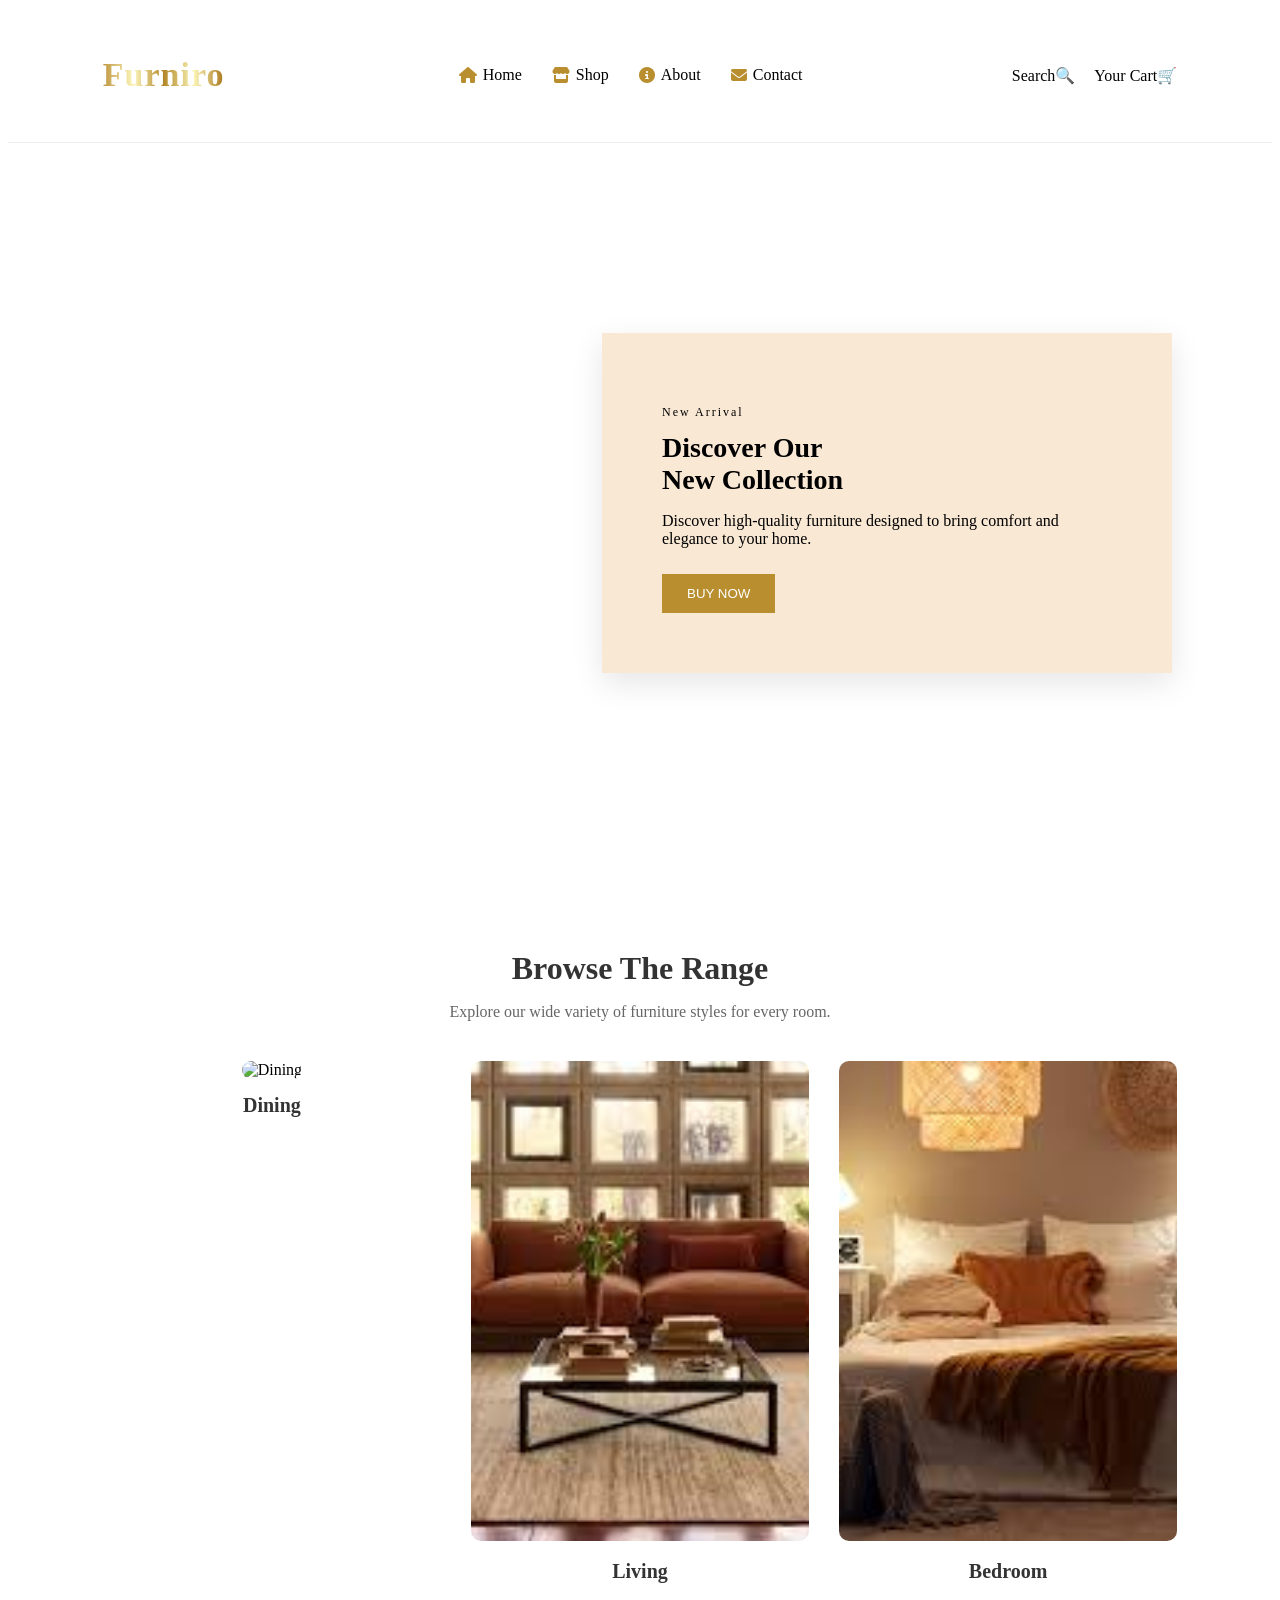
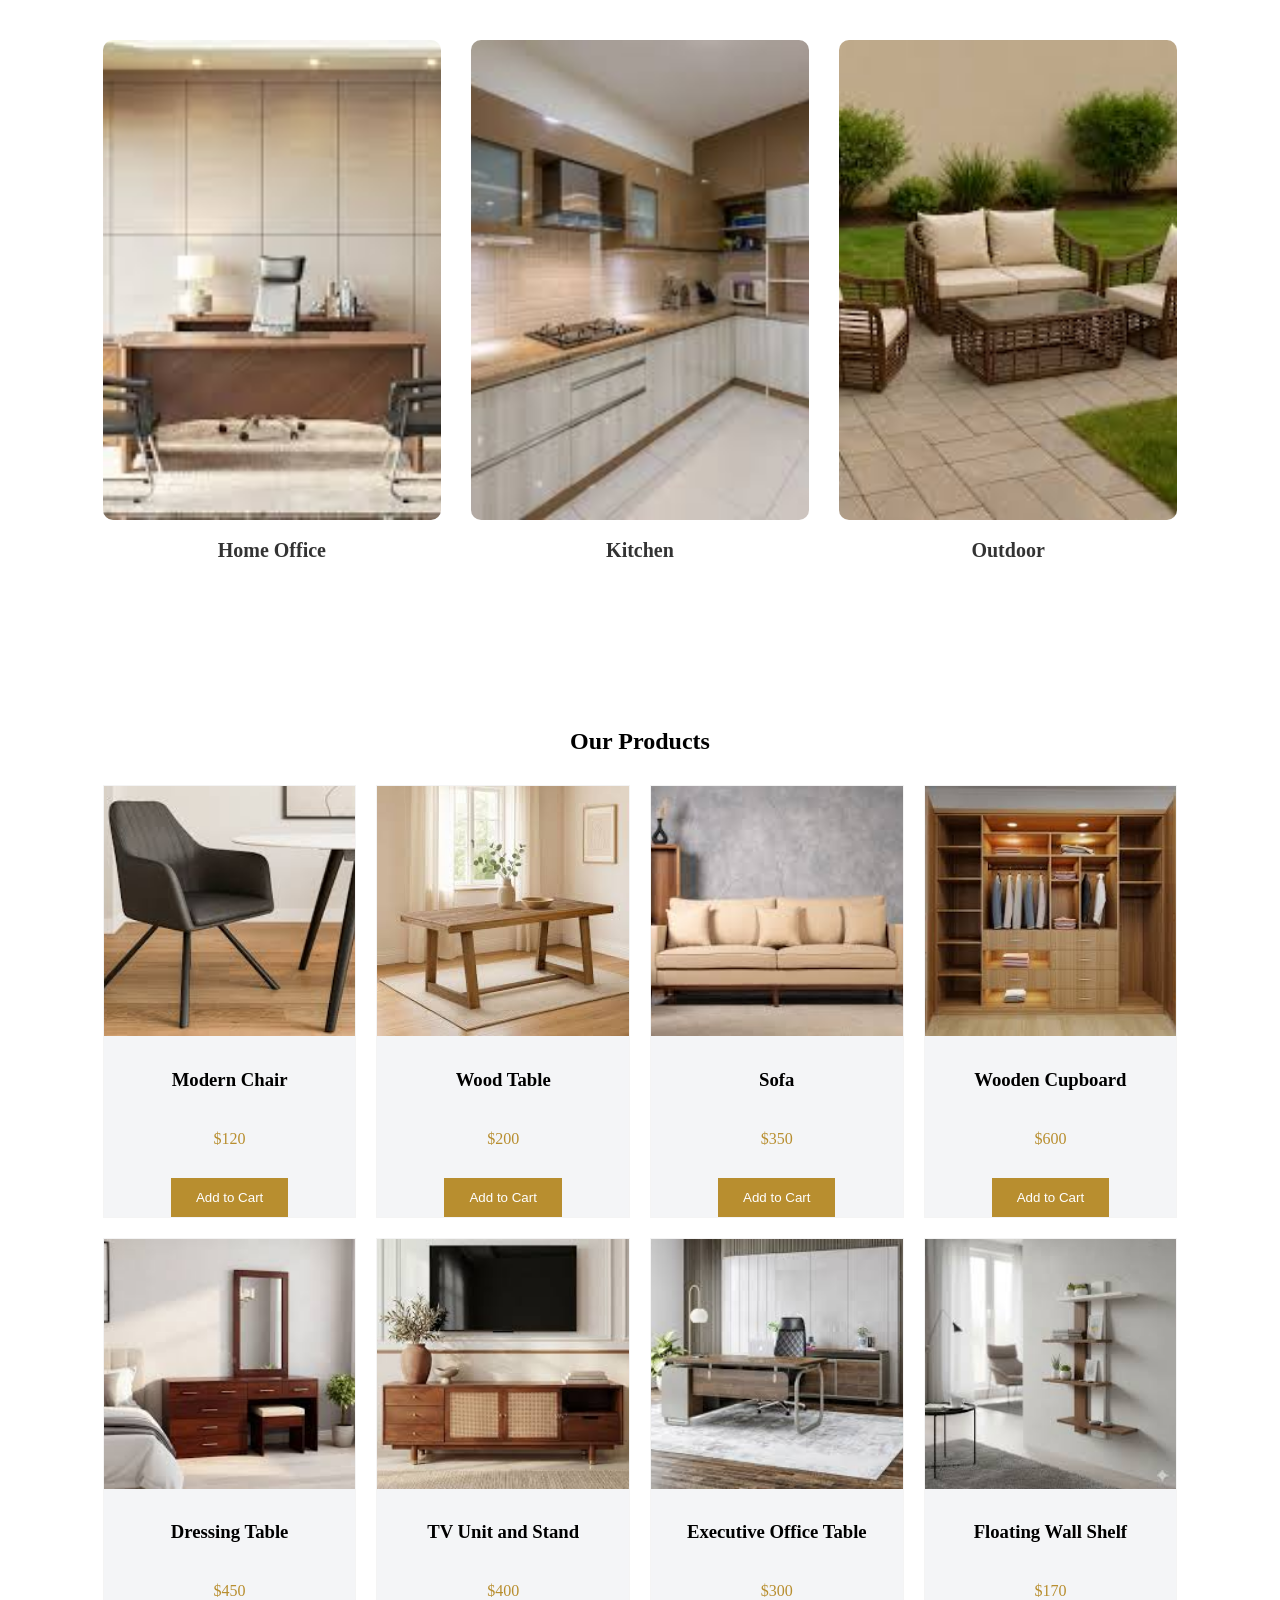
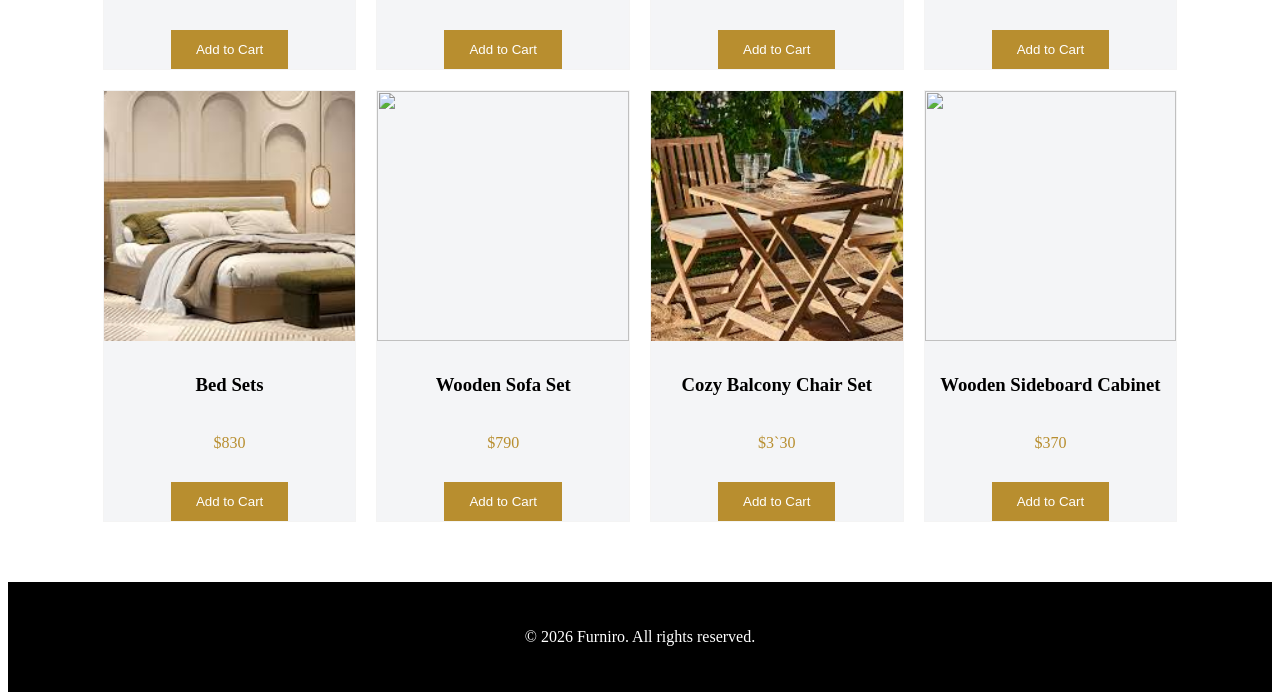
==== index.html @ bdf0d9b2 "Week 1:Header and Footer completed" ====
<!DOCTYPE html>
<html lang="en">
<head>
  <meta charset="UTF-8">
  <title>Furniro</title>
  <link rel="stylesheet" href="css/style.css">
  <link rel="stylesheet" href="https://cdnjs.cloudflare.com/ajax/libs/font-awesome/6.5.0/css/all.min.css">
</head>

<body>

<!-- HEADER -->
<header class="header">
  <div class="container nav">
    <h2 class="logo">Furniro</h2>

   <ul class="menu">
  <li><i class="fa fa-home"></i> Home</li>
  <li><i class="fa fa-store"></i> Shop</li>
  <li><i class="fa fa-info-circle"></i> About</li>
  <li><i class="fa fa-envelope"></i> Contact</li>
</ul>
    <div class="icons">
      <span>Search🔍</span>
      <span>Your Cart🛒</span>
    </div>
  </div>
</header>

<!-- HERO -->
<section class="hero">
  <div class="hero-box">
    <p class="tag">New Arrival</p>
    <h1>Discover Our <br> New Collection</h1>
    <p>Discover high-quality furniture designed to bring comfort and elegance to your home.</p>
    <button class="btn">BUY NOW</button>
  </div>
</section>

<section class="categories container">
  <h2>Browse The Range</h2>
  <p>Explore our wide variety of furniture styles for every room.</p>

  <div class="cat-grid">
    <div class="cat-card">
      <img src="https://habitt.com/cdn/shop/files/11_1e8d94db-c72f-4876-a48c-4ecb19261dfe_1.jpg?v=1753439200" alt="Dining">
      <h4>Dining</h4>
    </div>

    <div class="cat-card">
      <img src="[data-uri]" alt="Living">
      <h4>Living</h4>
    </div>

    <div class="cat-card">
      <img src="[data-uri]" alt="Bedroom">
      <h4>Bedroom</h4>
    </div>

    <div class="cat-card">
      <img src="[data-uri]" alt="Home Office">
      <h4>Home Office</h4>
    </div>

    <div class="cat-card">
      <img src="[data-uri]" alt="Kitchen">
      <h4>Kitchen</h4>
    </div>

    <div class="cat-card">
      <img src="[data-uri]" alt="Outdoor">
      <h4>Outdoor</h4>
    </div>
  </div>
</section>

<!-- PRODUCTS -->
<section class="products container">
  <h2>Our Products</h2>

  <div class="product-grid">
    <div class="product-card">
      <img src="[data-uri]">
      <h3>Modern Chair</h3>
      <p class="price">$120</p>
      <button class="btn">Add to Cart</button>
    </div>

    <div class="product-card">
      <img src="[data-uri]">
      <h3>Wood Table</h3>
      <p class="price">$200</p>
      <button class="btn">Add to Cart</button>
    </div>

 <div class="product-card">
      <img src="[data-uri]">
      <h3>Sofa</h3>
      <p class="price">$350</p>
      <button class="btn">Add to Cart</button>
    </div>

 <div class="product-card">
      <img src="[data-uri]">
      <h3>Wooden Cupboard</h3>
      <p class="price">$600</p>
      <button class="btn">Add to Cart</button>
    </div>

 <div class="product-card">
      <img src="[data-uri]">
      <h3>Dressing Table</h3>
      <p class="price">$450</p>
      <button class="btn">Add to Cart</button>
    </div>

 <div class="product-card">
      <img src="[data-uri]">
      <h3>TV Unit and Stand</h3>
      <p class="price">$400</p>
      <button class="btn">Add to Cart</button>
    </div>

 <div class="product-card">
      <img src="[data-uri]">
      <h3>Executive Office Table </h3>
      <p class="price">$300</p>
      <button class="btn">Add to Cart</button>
    </div>

 <div class="product-card">
      <img src="[data-uri]">
      <h3>Floating Wall Shelf</h3>
      <p class="price">$170</p>
      <button class="btn">Add to Cart</button>
    </div>

 <div class="product-card">
      <img src="[data-uri]">
      <h3>Bed Sets</h3>
      <p class="price">$830</p>
      <button class="btn">Add to Cart</button>
    </div>


 <div class="product-card">
      <img src="https://encrypted-tbn0.gstatic.com/images?q=tbn:ANd9GcTaBXnKIbixq_sRtQWopBGEYWpho5sSlFCAuA&s">
      <h3>Wooden Sofa Set</h3>
      <p class="price">$790</p>
      <button class="btn">Add to Cart</button>
    </div>

 <div class="product-card">
      <img src="[data-uri]">
      <h3>Cozy Balcony Chair Set</h3>
      <p class="price">$3`30</p>
      <button class="btn">Add to Cart</button>
    </div>

 <div class="product-card">
      <img src="https://thetimberguy.com/cdn/shop/files/Designer-Solid-Sheesham-wood-sideboard-cabinet-with-metal-frame-legs_1200x.jpg?v=1687284580">
      <h3>Wooden Sideboard Cabinet</h3>
      <p class="price">$370</p>
      <button class="btn">Add to Cart</button>
    </div>

  </div>
</section>

<!-- FOOTER -->
<footer class="footer">
  <p>© 2026 Furniro. All rights reserved.</p>
</footer>

</body>
</html>
---- css/style.css ----
body {
  background: lightgray;
}
<style>
  *{
    margin: 0;
    padding: 0;
    box-sizing: border-box;
    font-family: 'Poppins', sans-serif;
  }
  body {
    background: #fff;
  }

  /* LOGO STYLING */
    .logo {
      font-size: 34px;
      font-weight: 700;
      letter-spacing: 1px;
      background: linear-gradient(to right, #bf953f, #fcf6ba, #b38728, #fbf5b7, #aa771c);
      -webkit-background-clip: text;
      -webkit-text-fill-color: transparent;
    }


  /* CONTAINER */
  .container {
   width: 85%;
   margin: auto;
  }

/* HEADER */
.header {
  padding: 20px 0;
  border-bottom: 1px solid #eee;
}

.nav {
  display: flex;
  justify-content: space-between;
  align-items: center;
}

.menu {
  list-style: none;
  display: flex;
  gap: 30px;
}

.menu li {
  display: inline-flex;  
  align-items: center;
  gap: 6px;
  cursor: pointer;
}
.menu li i {
  color: #b88e2f;
}

.icons span {
  margin-left: 15px;
  cursor: pointer;
}

/* HERO */
.hero {
  height: 80vh;
  background: url('https://encrypted-tbn1.gstatic.com/images?q=tbn:ANd9GcRE4SPYbhoFNMhqPZlPVOKo5lG-Z8063fB8h_frfKRdufceLVmG') center/cover no-repeat;
  display: flex;
  align-items: center;
  justify-content: flex-end;
}

.hero-box {
  background: rgba(249, 230, 208, 0.9); 
  padding: 60px; 
  width: 450px;  
  margin-right: 100px;
  box-shadow: 0 10px 30px rgba(0,0,0,0.1);
}

.tag {
  font-size: 12px;
  letter-spacing: 2px;
}

.hero-box h1 {
  margin: 10px 0;
  font-size: 28px;
}

.btn {
  background: #b88e2f;
  color: white;
  border: none;
  padding: 12px 25px;
  cursor: pointer;
  margin-top: 10px;
}

.btn:hover {
  background: #a07a25;
}

/* CATEGORIES SECTION */
.categories {
  padding: 60px 0;
  text-align: center;
}

.categories h2 {
  font-size: 32px;
  margin-bottom: 10px;
  color: #333;
}

.categories p {
  color: #666;
  margin-bottom: 40px;
}

/* GRID FOR 6 CATEGORIES (3 per row) */
.cat-grid {
  display: grid;
  grid-template-columns: repeat(3, 1fr); /* 3 equal columns */
  gap: 30px; /* Space between cards */
}

.cat-card {
  text-align: center;
}

.cat-card img {
  width: 100%;
  height: 480px; /* Forced height for uniformity */
  object-fit: cover; /* Crops image to fill the box perfectly */
  border-radius: 10px;
  transition: transform 0.3s ease;
  cursor: pointer;
}

.cat-card img:hover {
  transform: scale(1.03);
}

.cat-card h4 {
  margin-top: 15px;
  font-size: 20px;
  color: #333;
  font-weight: 600;
}
/* PRODUCTS */
.products {
  padding: 60px 0;
  text-align: center;
}

.product-grid {
  display: grid;
  grid-template-columns: repeat(4, 1fr);
  gap: 20px;
  margin-top: 30px;
}

.product-card {
  border: 1px solid #f4f4f4;
  padding: 0; 
  transition: transform 0.3s ease;
  background: #f4f5f7;
  text-align: center;
}

.product-card:hover {
  transform: translateY(-5px);
  box-shadow: 0 10px 20px rgba(0,0,0,0.05);
}

.product-card img {
  width: 100%;
  height: 250px;
  object-fit: cover;
}

.product-card h3, .product-card .price {
  padding: 10px 15px;
}
.price {
  color: #b88e2f;
  margin: 10px 0;
}

/* FOOTER */
.footer {
  text-align: center;
  padding: 30px;
  background: #000;
  color: #fff;
}

@media (max-width: 768px) {
  .nav {
    flex-direction: column;
    gap: 20px;
  }
  
  .product-grid {
    grid-template-columns: repeat(2, 1fr); /* 2 per row on tablets */
  }

  .hero {
    justify-content: center;
  }

  .hero-box {
    margin-right: 0;
    width: 90%;
  }
}

@media (max-width: 480px) {
  .product-grid {
    grid-template-columns: 1fr; /* 1 per row on phones */
  }
}

</style>
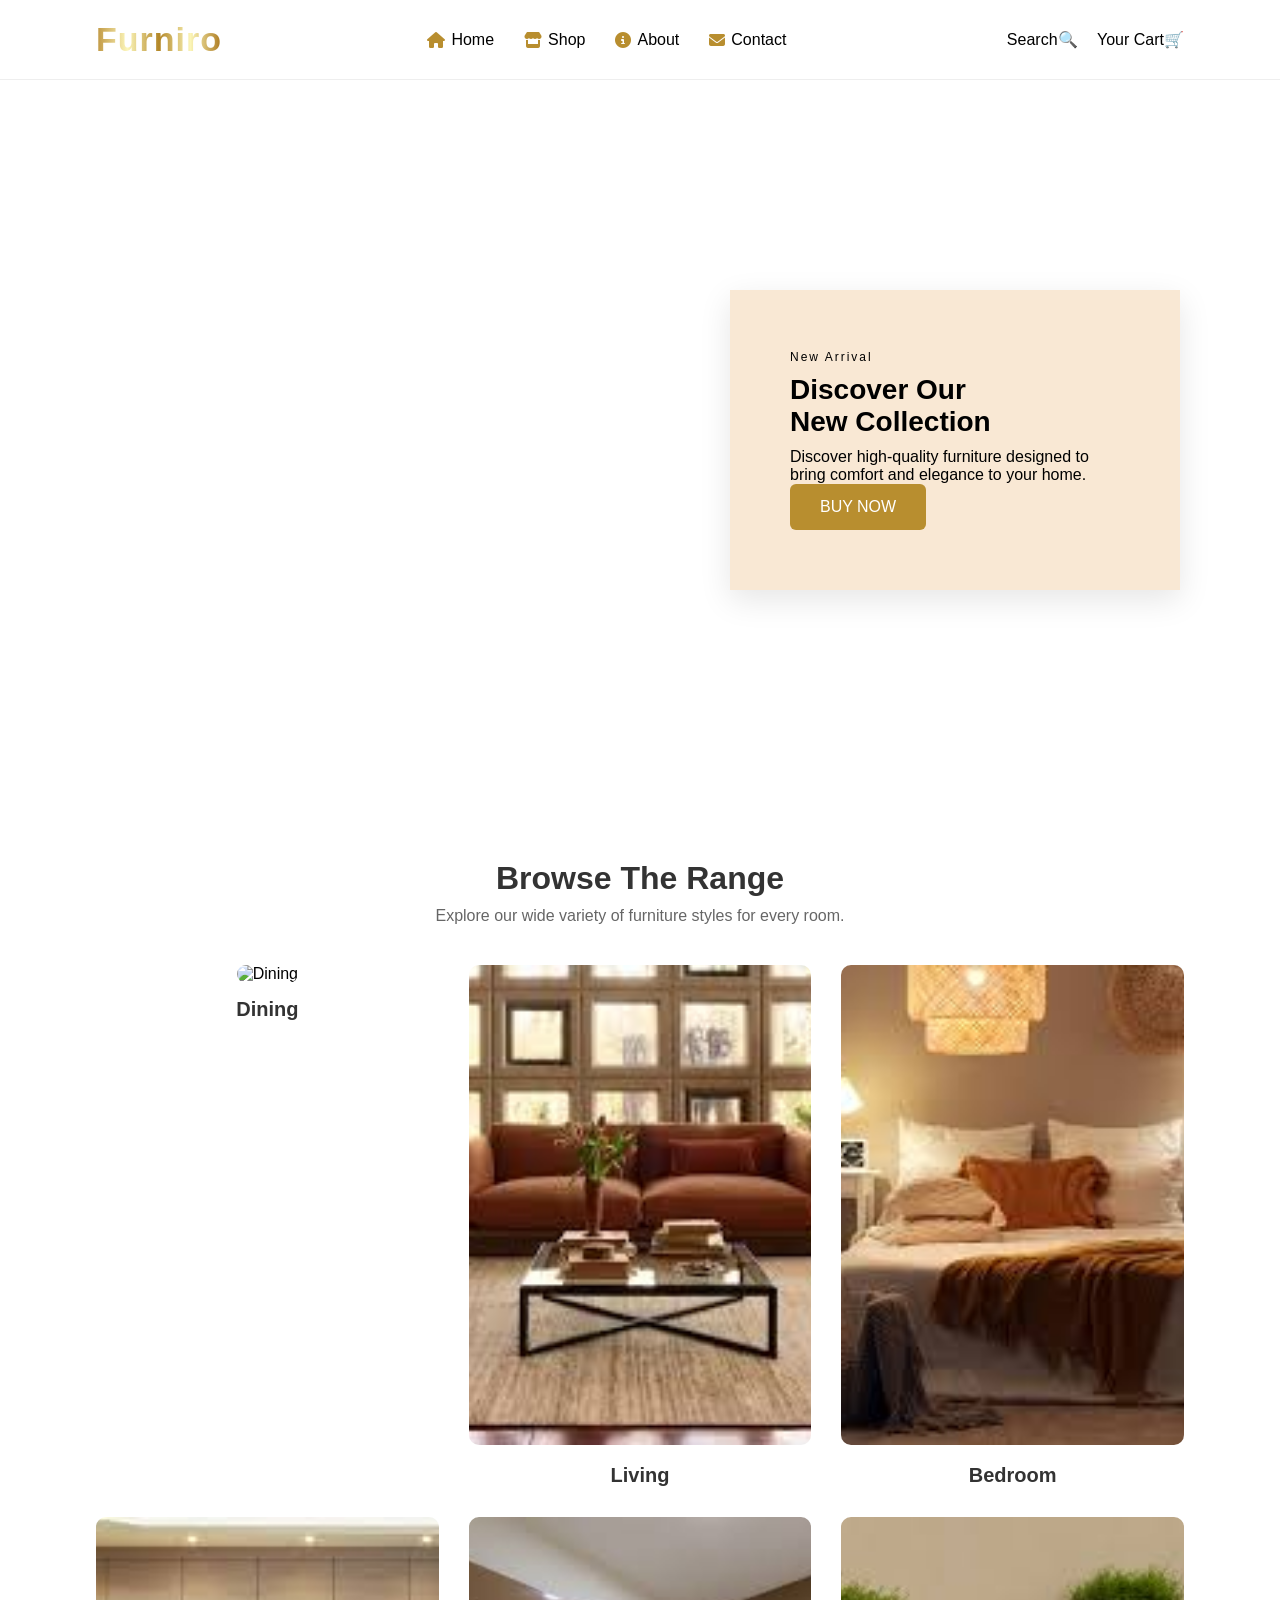
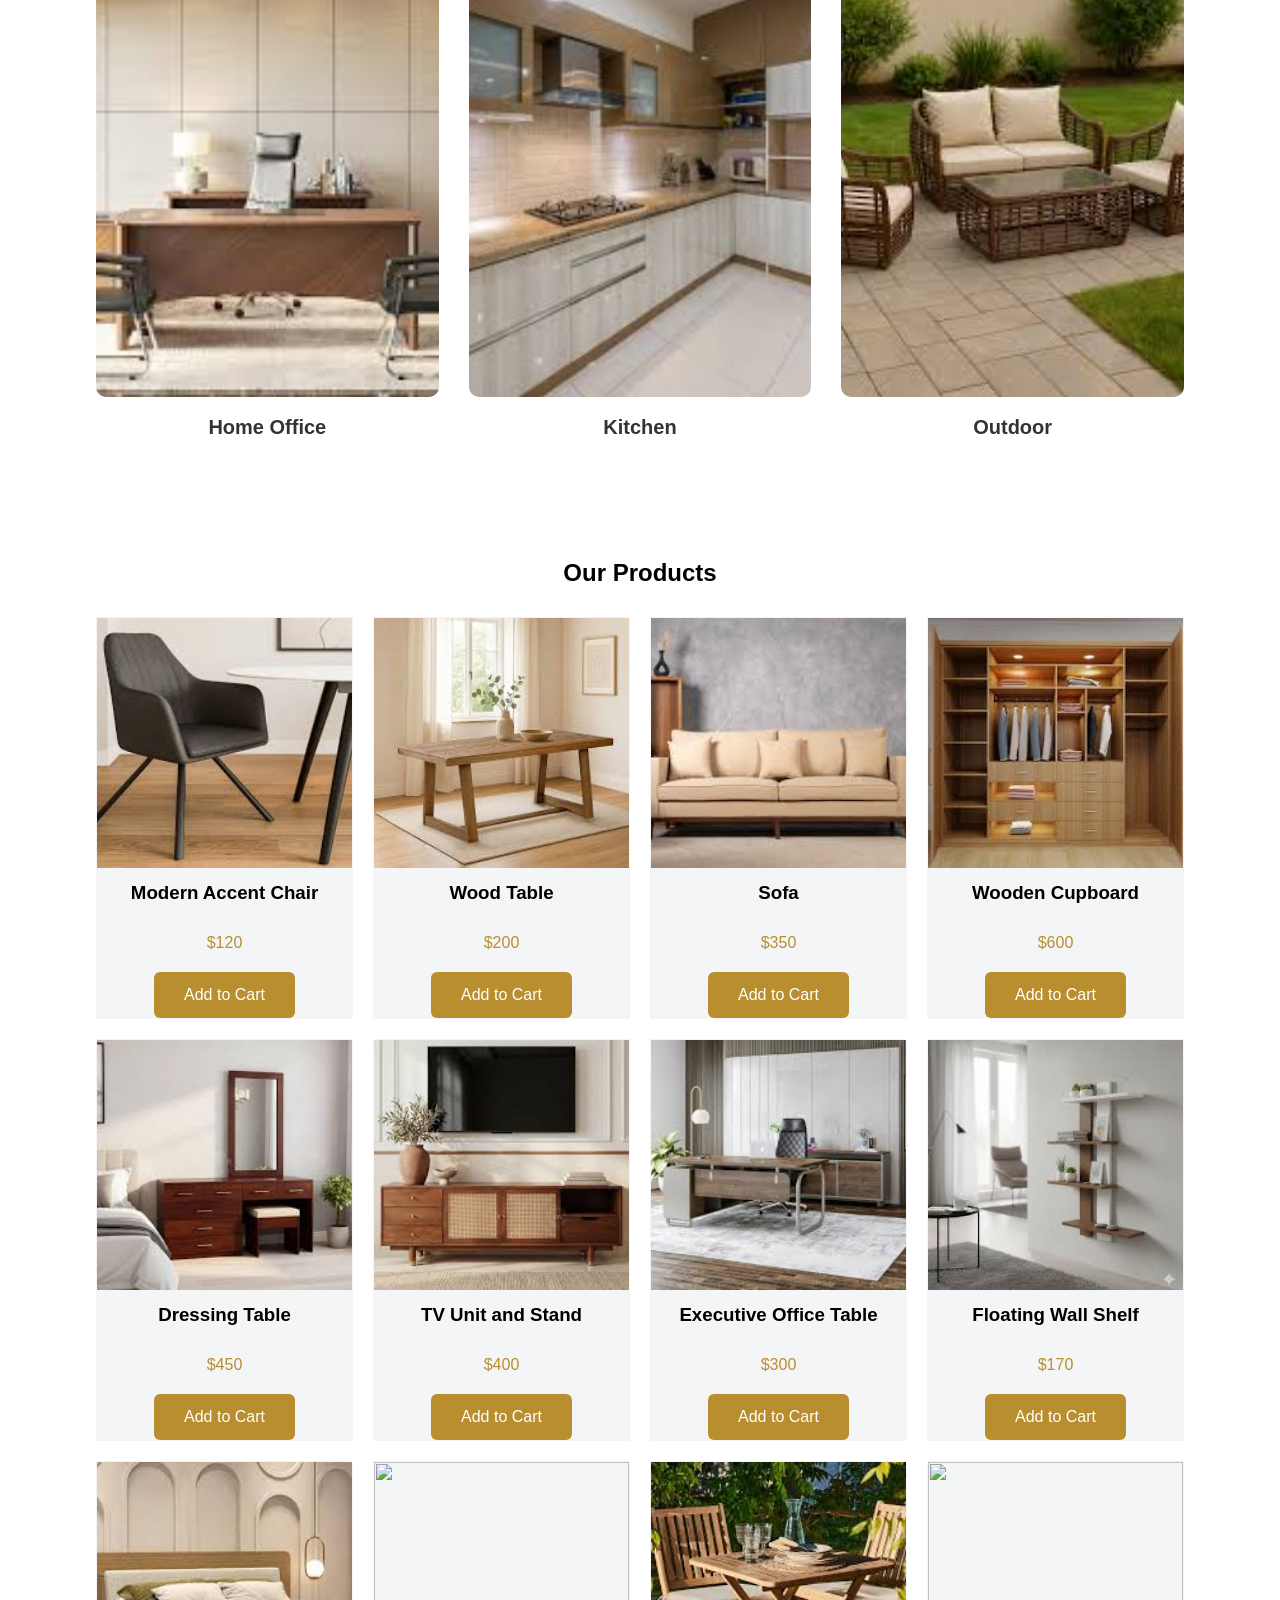
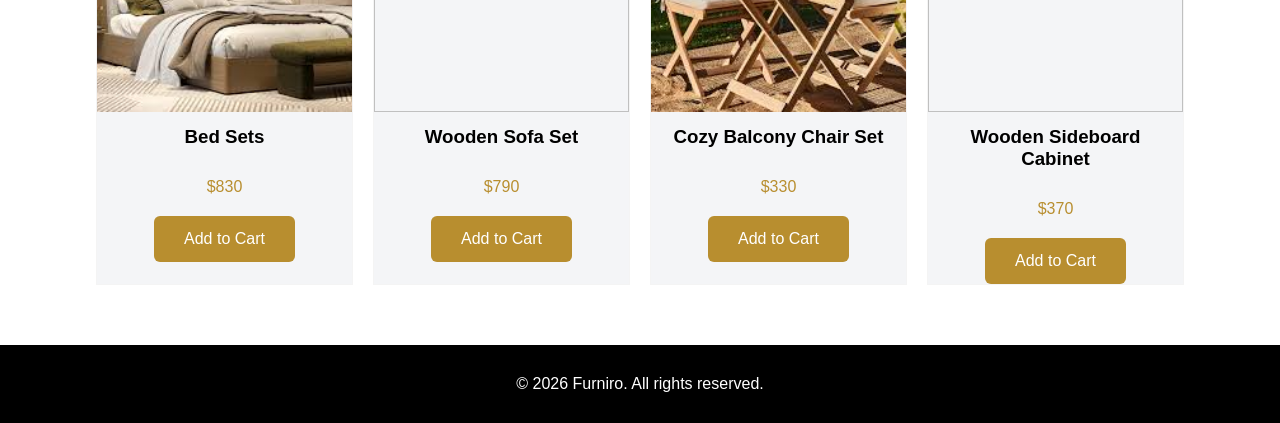
==== commit f1a4e2fd: "fixed cart logic" ====
--- a/index.html
+++ b/index.html
@@ -26,14 +26,13 @@
     </div>
   </div>
 </header>
-
 <!-- HERO -->
 <section class="hero">
   <div class="hero-box">
     <p class="tag">New Arrival</p>
     <h1>Discover Our <br> New Collection</h1>
     <p>Discover high-quality furniture designed to bring comfort and elegance to your home.</p>
-    <button class="btn">BUY NOW</button>
+    <button class="add-to-cart">BUY NOW</button>
   </div>
 </section>
 
@@ -80,66 +79,68 @@
 
   <div class="product-grid">
     <div class="product-card">
+      <a href="detail.html">
       <img src="[data-uri]">
-      <h3>Modern Chair</h3>
+      </a>
+      <h3>Modern Accent Chair</h3>
       <p class="price">$120</p>
-      <button class="btn">Add to Cart</button>
+      <button class="add-to-cart">Add to Cart</button>
     </div>
 
     <div class="product-card">
       <img src="[data-uri]">
       <h3>Wood Table</h3>
       <p class="price">$200</p>
-      <button class="btn">Add to Cart</button>
+      <button class="add-to-cart">Add to Cart</button>
     </div>
 
  <div class="product-card">
       <img src="[data-uri]">
       <h3>Sofa</h3>
       <p class="price">$350</p>
-      <button class="btn">Add to Cart</button>
+      <button class="add-to-cart">Add to Cart</button>
     </div>
 
  <div class="product-card">
       <img src="[data-uri]">
       <h3>Wooden Cupboard</h3>
       <p class="price">$600</p>
-      <button class="btn">Add to Cart</button>
+      <button class="add-to-cart">Add to Cart</button>
     </div>
 
  <div class="product-card">
       <img src="[data-uri]">
       <h3>Dressing Table</h3>
       <p class="price">$450</p>
-      <button class="btn">Add to Cart</button>
+      <button class="add-to-cart">Add to Cart</button>
     </div>
 
  <div class="product-card">
       <img src="[data-uri]">
       <h3>TV Unit and Stand</h3>
       <p class="price">$400</p>
-      <button class="btn">Add to Cart</button>
+      <button class="add-to-cart">Add to Cart</button>
     </div>
 
  <div class="product-card">
       <img src="[data-uri]">
       <h3>Executive Office Table </h3>
       <p class="price">$300</p>
-      <button class="btn">Add to Cart</button>
+      <button class="add-to-cart">Add to Cart</button>
     </div>
 
  <div class="product-card">
       <img src="[data-uri]">
       <h3>Floating Wall Shelf</h3>
       <p class="price">$170</p>
-      <button class="btn">Add to Cart</button>
+      <button class="add-to-cart">Add to Cart</button>
     </div>
 
  <div class="product-card">
       <img src="[data-uri]">
       <h3>Bed Sets</h3>
       <p class="price">$830</p>
-      <button class="btn">Add to Cart</button>
+      <button class="add-to-cart">Add to Cart</button>
     </div>
 
 
@@ -147,21 +148,21 @@
       <img src="https://encrypted-tbn0.gstatic.com/images?q=tbn:ANd9GcTaBXnKIbixq_sRtQWopBGEYWpho5sSlFCAuA&s">
       <h3>Wooden Sofa Set</h3>
       <p class="price">$790</p>
-      <button class="btn">Add to Cart</button>
+      <button class="add-to-cart">Add to Cart</button>
     </div>
 
  <div class="product-card">
       <img src="[data-uri]">
       <h3>Cozy Balcony Chair Set</h3>
-      <p class="price">$3`30</p>
-      <button class="btn">Add to Cart</button>
+      <p class="price">$330</p>
+      <button class="add-to-cart">Add to Cart</button>
     </div>
 
  <div class="product-card">
       <img src="https://thetimberguy.com/cdn/shop/files/Designer-Solid-Sheesham-wood-sideboard-cabinet-with-metal-frame-legs_1200x.jpg?v=1687284580">
       <h3>Wooden Sideboard Cabinet</h3>
       <p class="price">$370</p>
-      <button class="btn">Add to Cart</button>
+      <button class="add-to-cart">Add to Cart</button>
     </div>
 
   </div>
@@ -172,5 +173,7 @@
   <p>© 2026 Furniro. All rights reserved.</p>
 </footer>
 
+<script src="js/script.js"></script>
+<script src="cart.js"></script>
 </body>
 </html>
--- a/css/style.css
+++ b/css/style.css
@@ -1,7 +1,3 @@
-body {
-  background: lightgray;
-}
-<style>
   *{
     margin: 0;
     padding: 0;
@@ -65,7 +61,7 @@
 /* HERO */
 .hero {
   height: 80vh;
-  background: url('https://encrypted-tbn1.gstatic.com/images?q=tbn:ANd9GcRE4SPYbhoFNMhqPZlPVOKo5lG-Z8063fB8h_frfKRdufceLVmG') center/cover no-repeat;
+  background: url('https://encrypted-tbn1.gstatic.com/images?q=tbn:ANd9GcRE4SPYbhoFNMhqPZlPVOKo5lG-Z8063fB8h_frfKRdufceLVmG') center/cover no-repeat; 
   display: flex;
   align-items: center;
   justify-content: flex-end;
@@ -189,6 +185,18 @@
   margin: 10px 0;
 }
 
+/* Remove default link styling */
+.product-card a {
+    text-decoration: none;
+    color: inherit; /* Keeps the text color you already set */
+}
+
+/* Ensure the button still looks like a button inside the link */
+.btn-link {
+    display: inline-block;
+    width: 100%;
+}
+
 /* FOOTER */
 .footer {
   text-align: center;
@@ -223,4 +231,161 @@
   }
 }
 
-</style>+.product-layout {
+    display: flex; /* Aligns image and info horizontally */
+    gap: 50px;
+    padding: 60px 10%;
+    align-items: flex-start;
+}
+
+.product-image {
+    flex: 1; /* Takes up 50% of the space */
+}
+
+.product-image img {
+    width: 100%;
+    border-radius: 8px;
+}
+
+.product-info {
+    flex: 1; /* Takes up the other 50% */
+}
+
+/* Styling the size dropdown to match Figma */
+select {
+    display: block;
+    width: 200px;
+    padding: 10px;
+    margin: 20px 0;
+    border: 1px solid #ccc;
+}
+
+/* PRODUCT PAGE IMPROVEMENTS */
+.product-container {
+  max-width: 1200px;
+  margin: auto;
+}
+
+.product-info h1 {
+  font-size: 32px;
+  margin-bottom: 10px;
+}
+
+.product-info .price {
+  font-size: 24px;
+  font-weight: bold;
+  color: #b88e2f;
+}
+
+.product-info .description {
+  margin: 15px 0;
+  line-height: 1.6;
+  color: #555;
+}
+
+.features {
+  margin: 20px 0;
+  padding-left: 20px;
+}
+
+.features li {
+  margin-bottom: 8px;
+}
+
+/* ADD TO CART BUTTON */
+.add-to-cart {
+  background: #b88e2f;
+  color: #fff;
+  border: none;
+  padding: 14px 30px;
+  font-size: 16px;
+  cursor: pointer;
+  border-radius: 6px;
+  transition: 0.3s;
+}
+
+.add-to-cart:hover {
+  background: #9a7627;
+}
+
+/* RELATED PRODUCTS FIX */
+.product-grid {
+  margin-top: 30px;
+}
+
+/* Toast Notification */
+.toast-notification {
+  position: fixed;
+  bottom: 20px;
+  right: 20px;
+  background-color: #333;
+  color: #fff;
+  padding: 12px 20px;
+  border-radius: 8px;
+  opacity: 0;
+  transform: translateY(20px);
+  transition: opacity 0.5s, transform 0.5s;
+  z-index: 9999;
+  font-family: sans-serif;
+}
+
+.toast-notification.show {
+  opacity: 1;
+  transform: translateY(0);
+}
+
+.cart-container {
+  display: flex;
+  flex-direction: column;
+  gap: 20px;
+  margin: 20px 0;
+}
+
+.cart-item {
+  display: flex;
+  align-items: center;
+  gap: 20px;
+  border: 1px solid #ddd;
+  padding: 10px;
+  border-radius: 8px;
+}
+
+.cart-item img {
+  width: 100px;
+  height: 100px;
+  object-fit: cover;
+}
+
+.cart-item h3 {
+  flex: 1;
+}
+
+.cart-item input {
+  width: 60px;
+  padding: 5px;
+  text-align: center;
+}
+
+.cart-item button {
+  background-color: #ff4d4d;
+  color: white;
+  border: none;
+  padding: 5px 10px;
+  cursor: pointer;
+  border-radius: 5px;
+}
+
+.cart-summary {
+  text-align: right;
+  margin-top: 20px;
+}
+
+#checkoutBtn {
+  padding: 10px 20px;
+  background-color: #0b79d0;
+  color: white;
+  border: none;
+  border-radius: 5px;
+  cursor: pointer;
+}
+
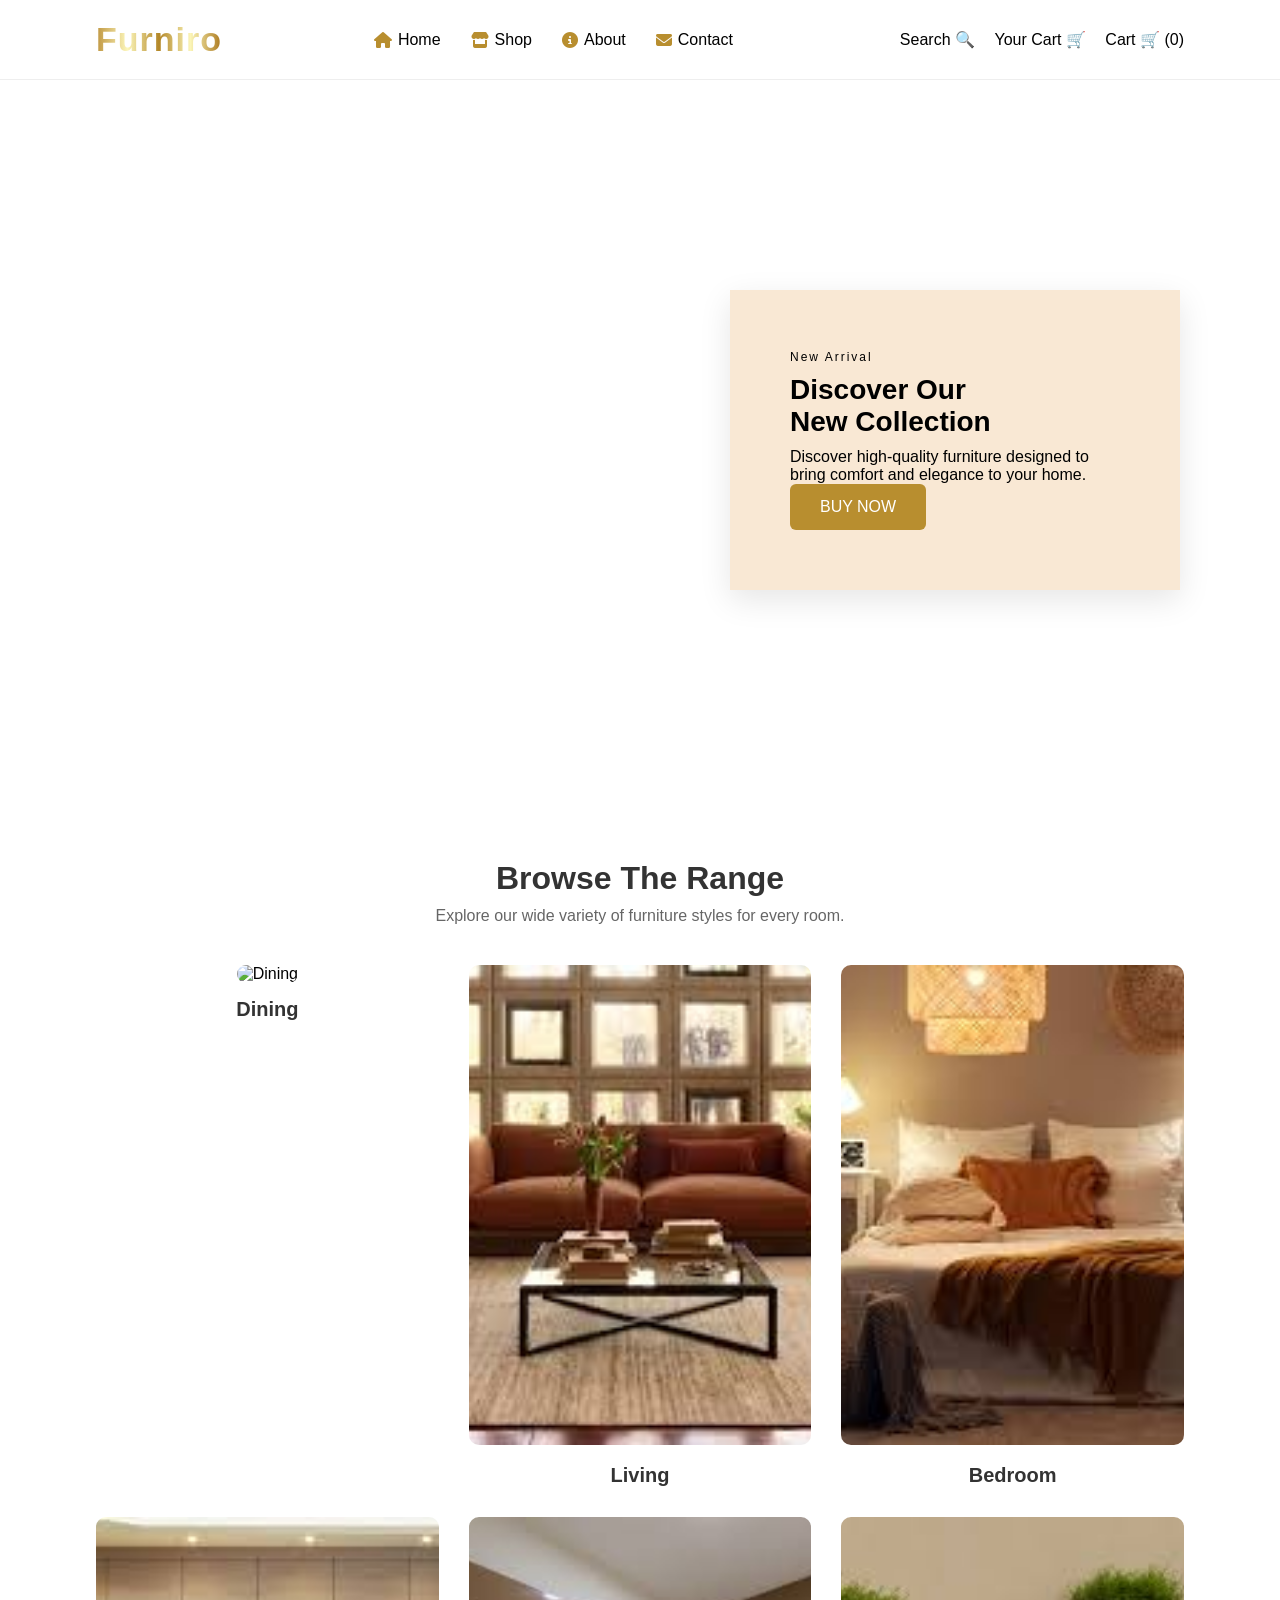
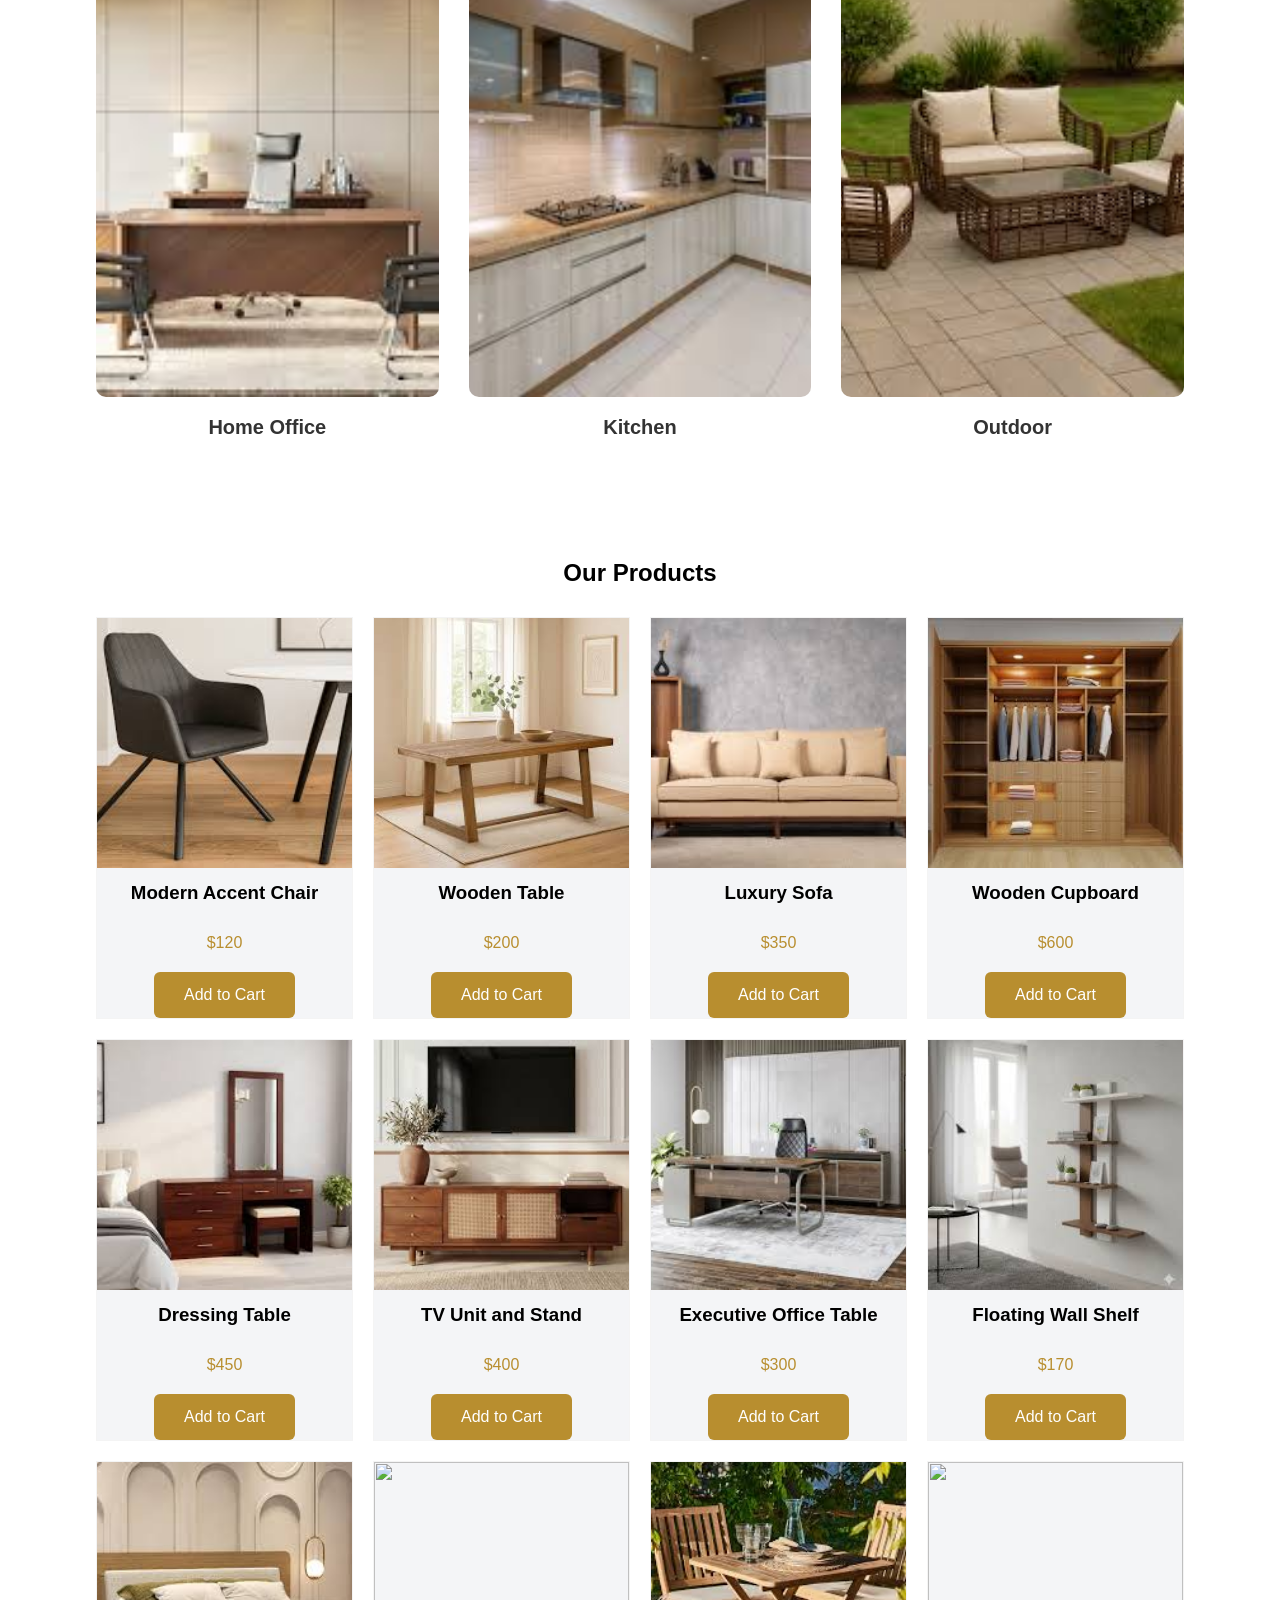
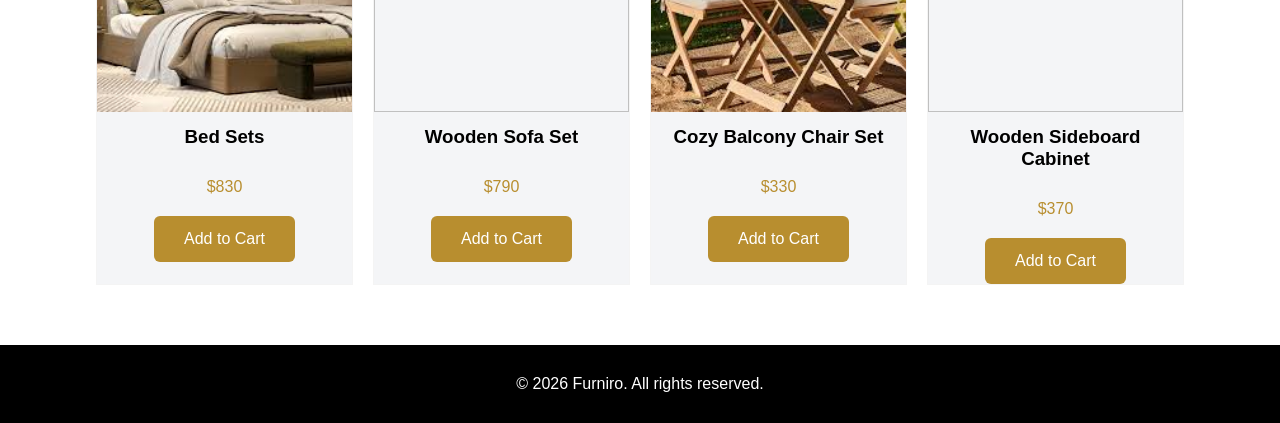
==== commit 5d3ce2d6: "fix: move cart.html to root and update asset paths" ====
--- a/index.html
+++ b/index.html
@@ -20,10 +20,12 @@
   <li><i class="fa fa-info-circle"></i> About</li>
   <li><i class="fa fa-envelope"></i> Contact</li>
 </ul>
-    <div class="icons">
-      <span>Search🔍</span>
-      <span>Your Cart🛒</span>
-    </div>
+<div class="icons">
+  <span>Search 🔍</span>
+  <span onclick="location.href='cart.html'" style="cursor:pointer;">
+  Your Cart 🛒 <span id="cartCount">(0)</span>
+</span>
+</div>
   </div>
 </header>
 <!-- HERO -->
@@ -78,88 +80,110 @@
   <h2>Our Products</h2>
 
   <div class="product-grid">
-    <div class="product-card">
-      <a href="detail.html">
+  <div class="product-card">
+    <a href="detail.html?product=modern-accent-chair">
       <img src="[data-uri]">
-      </a>
+    </a>
       <h3>Modern Accent Chair</h3>
       <p class="price">$120</p>
-      <button class="add-to-cart">Add to Cart</button>
-    </div>
-
-    <div class="product-card">
+    <button class="add-to-cart">Add to Cart</button>
+    </div>
+
+  <div class="product-card">
+    <a href="detail.html?product=wooden-table">
       <img src="[data-uri]">
-      <h3>Wood Table</h3>
+    </a>
+      <h3>Wooden Table</h3>
       <p class="price">$200</p>
       <button class="add-to-cart">Add to Cart</button>
     </div>
 
  <div class="product-card">
+    <a href="detail.html?product=sofa">
       <img src="[data-uri]">
-      <h3>Sofa</h3>
+    </a>
+      <h3>Luxury Sofa</h3>
       <p class="price">$350</p>
       <button class="add-to-cart">Add to Cart</button>
     </div>
 
  <div class="product-card">
+    <a href="detail.html?product=wooden-cupboard">
       <img src="[data-uri]">
+    </a>
       <h3>Wooden Cupboard</h3>
       <p class="price">$600</p>
       <button class="add-to-cart">Add to Cart</button>
     </div>
 
  <div class="product-card">
+    <a href="detail.html?product=dressing-table">
       <img src="[data-uri]">
+    </a>
       <h3>Dressing Table</h3>
       <p class="price">$450</p>
       <button class="add-to-cart">Add to Cart</button>
     </div>
 
  <div class="product-card">
+    <a href="detail.html?product=tv-unit-and-stand">
       <img src="[data-uri]">
+    </a>
       <h3>TV Unit and Stand</h3>
       <p class="price">$400</p>
       <button class="add-to-cart">Add to Cart</button>
     </div>
 
  <div class="product-card">
+    <a href="detail.html?product=executive-office-table">
       <img src="[data-uri]">
+    </a>
       <h3>Executive Office Table </h3>
       <p class="price">$300</p>
       <button class="add-to-cart">Add to Cart</button>
     </div>
 
  <div class="product-card">
+    <a href="detail.html?product=floating-wall-shelf">
       <img src="[data-uri]">
+    </a> 
       <h3>Floating Wall Shelf</h3>
       <p class="price">$170</p>
       <button class="add-to-cart">Add to Cart</button>
     </div>
 
  <div class="product-card">
+    <a href="detail.html?product=bed-sets">
       <img src="[data-uri]">
-      <h3>Bed Sets</h3>
+    </a>
+  <h3>Bed Sets</h3>
       <p class="price">$830</p>
       <button class="add-to-cart">Add to Cart</button>
     </div>
 
 
  <div class="product-card">
+    <a href="detail.html?product=wooden-sofa-set">
       <img src="https://encrypted-tbn0.gstatic.com/images?q=tbn:ANd9GcTaBXnKIbixq_sRtQWopBGEYWpho5sSlFCAuA&s">
+    </a>
       <h3>Wooden Sofa Set</h3>
       <p class="price">$790</p>
       <button class="add-to-cart">Add to Cart</button>
     </div>
 
  <div class="product-card">
+    <a href="detail.html?product=cozy-balcony-chair-set">
       <img src="[data-uri]">
+    </a>
       <h3>Cozy Balcony Chair Set</h3>
       <p class="price">$330</p>
       <button class="add-to-cart">Add to Cart</button>
     </div>
 
  <div class="product-card">
+    <a href="detail.html?product=wooden-sideboard-cabinet">
       <img src="https://thetimberguy.com/cdn/shop/files/Designer-Solid-Sheesham-wood-sideboard-cabinet-with-metal-frame-legs_1200x.jpg?v=1687284580">
+    </a> 
       <h3>Wooden Sideboard Cabinet</h3>
       <p class="price">$370</p>
       <button class="add-to-cart">Add to Cart</button>
@@ -174,6 +198,5 @@
 </footer>
 
 <script src="js/script.js"></script>
-<script src="cart.js"></script>
 </body>
 </html>
--- a/css/style.css
+++ b/css/style.css
@@ -333,59 +333,3 @@
   opacity: 1;
   transform: translateY(0);
 }
-
-.cart-container {
-  display: flex;
-  flex-direction: column;
-  gap: 20px;
-  margin: 20px 0;
-}
-
-.cart-item {
-  display: flex;
-  align-items: center;
-  gap: 20px;
-  border: 1px solid #ddd;
-  padding: 10px;
-  border-radius: 8px;
-}
-
-.cart-item img {
-  width: 100px;
-  height: 100px;
-  object-fit: cover;
-}
-
-.cart-item h3 {
-  flex: 1;
-}
-
-.cart-item input {
-  width: 60px;
-  padding: 5px;
-  text-align: center;
-}
-
-.cart-item button {
-  background-color: #ff4d4d;
-  color: white;
-  border: none;
-  padding: 5px 10px;
-  cursor: pointer;
-  border-radius: 5px;
-}
-
-.cart-summary {
-  text-align: right;
-  margin-top: 20px;
-}
-
-#checkoutBtn {
-  padding: 10px 20px;
-  background-color: #0b79d0;
-  color: white;
-  border: none;
-  border-radius: 5px;
-  cursor: pointer;
-}
-
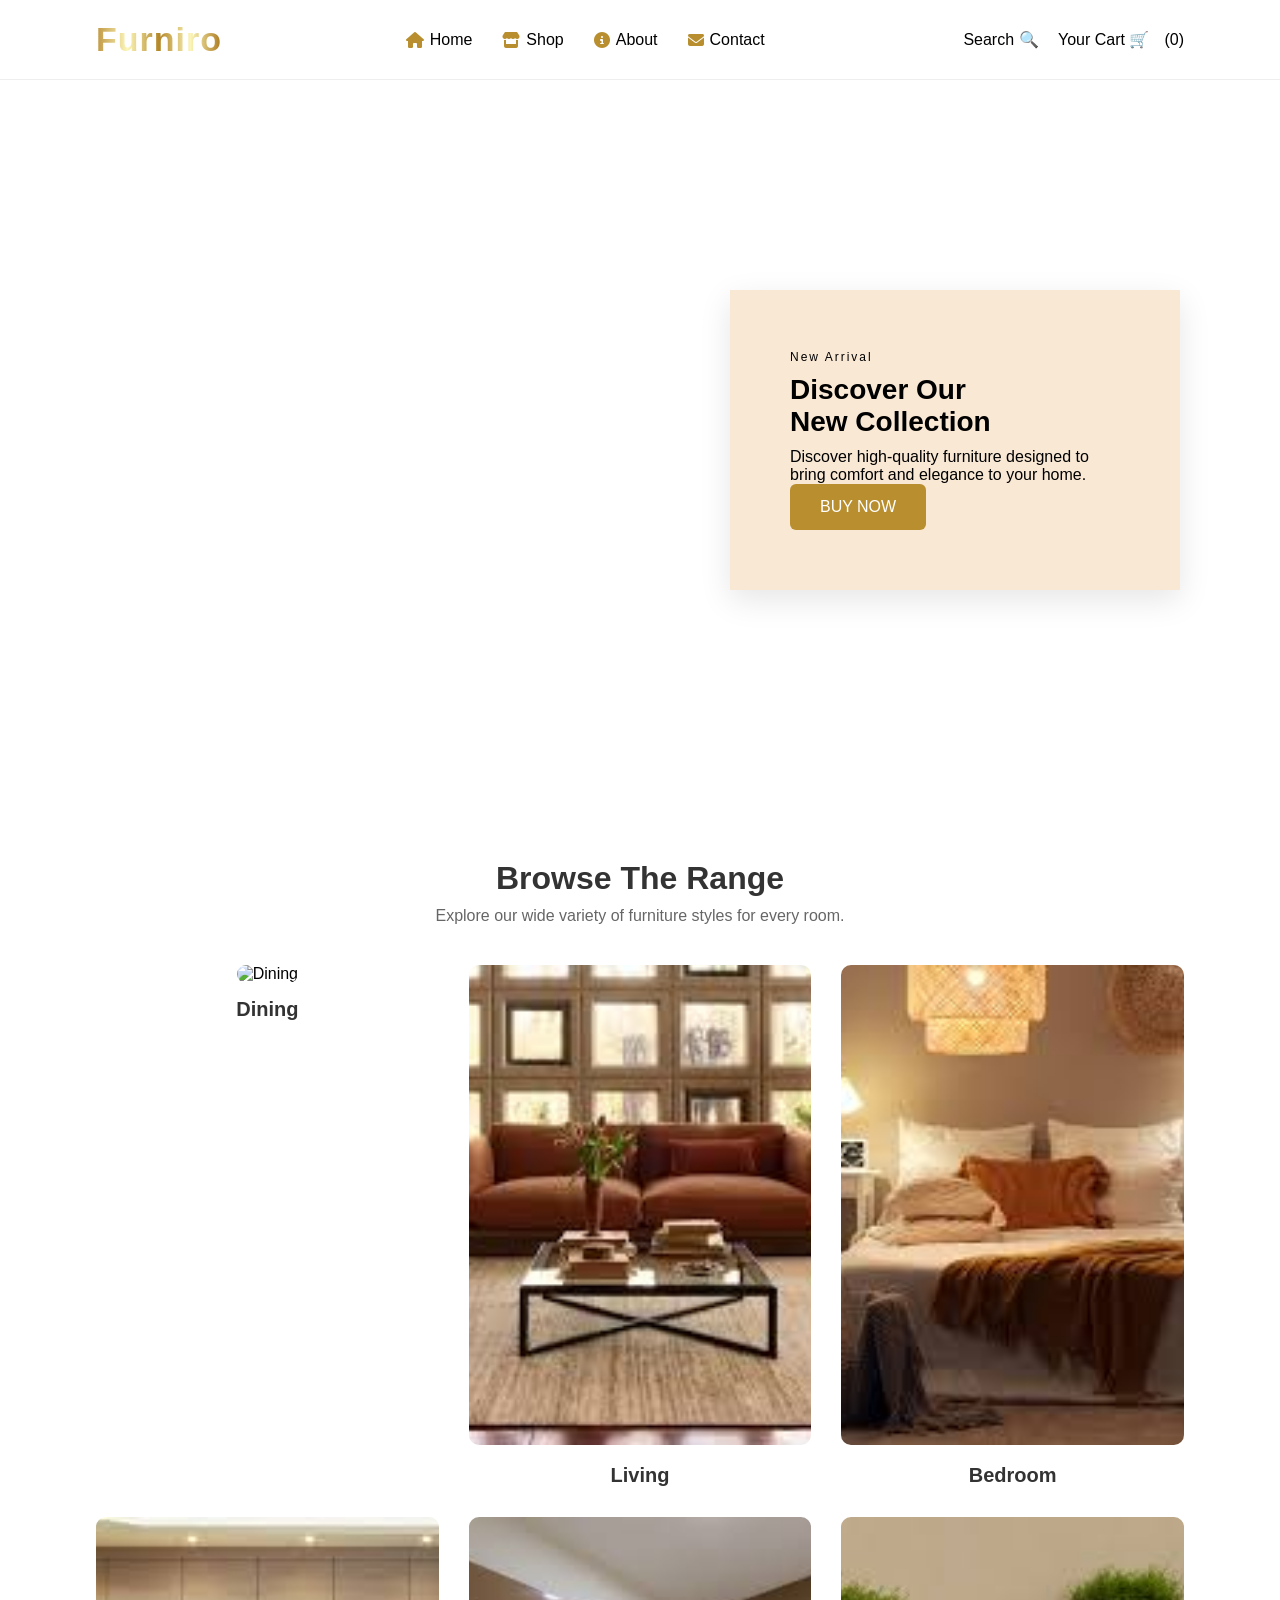
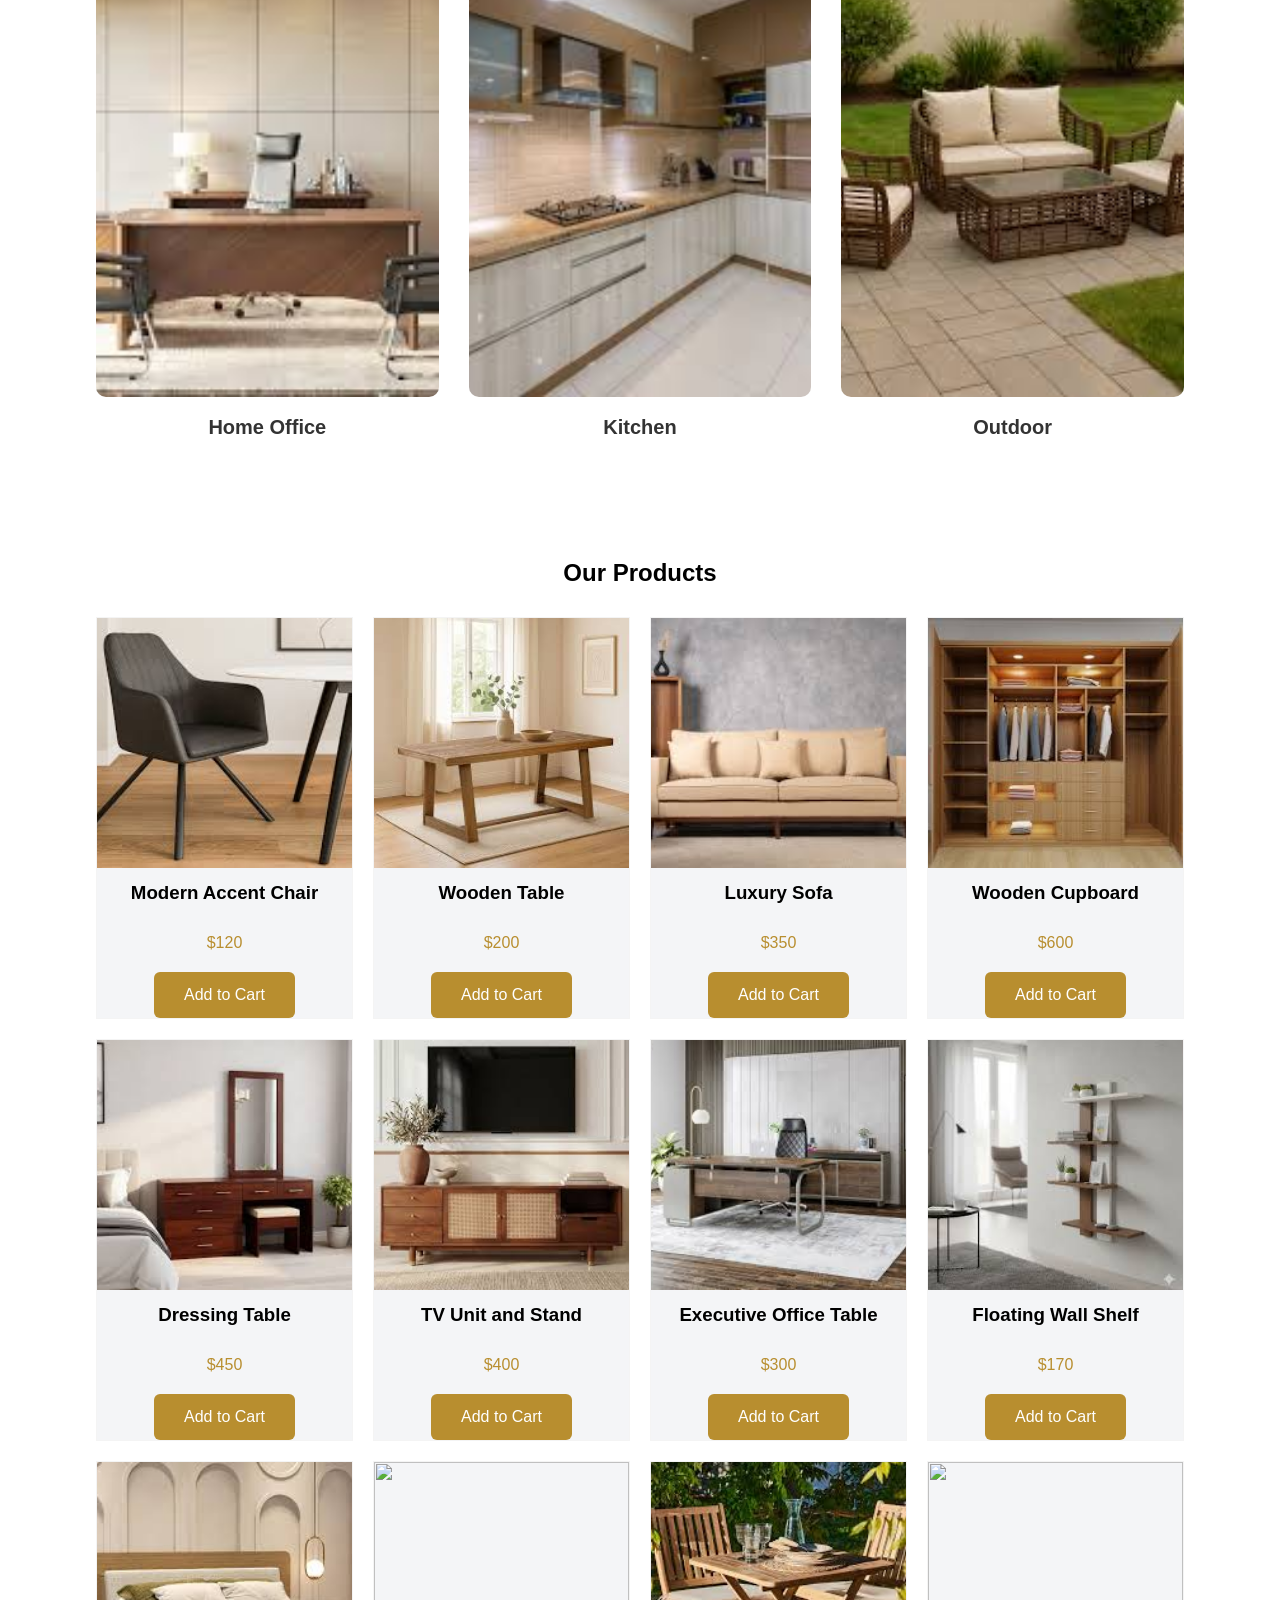
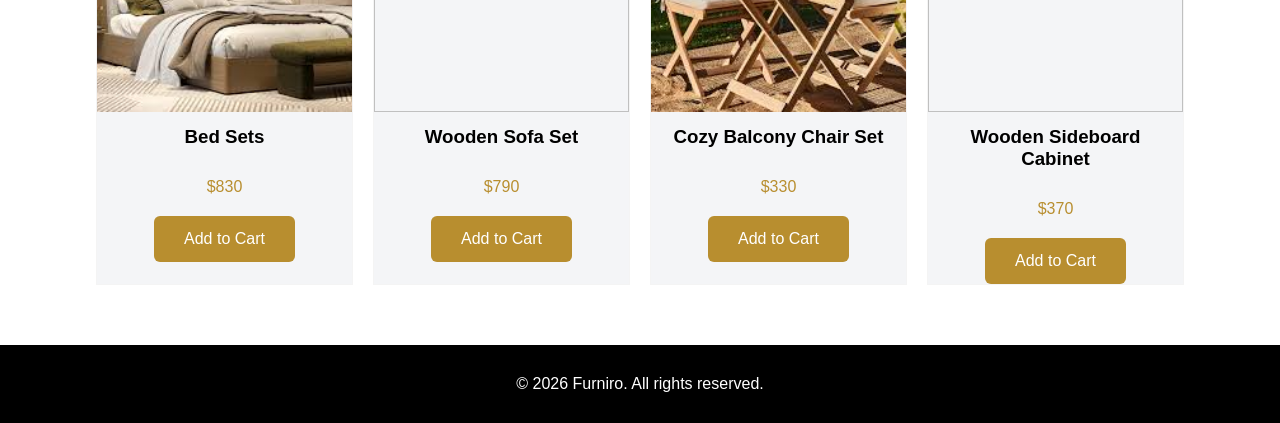
==== commit e89ee81a: "done with code" ====
--- a/index.html
+++ b/index.html
@@ -23,7 +23,7 @@
 <div class="icons">
   <span>Search 🔍</span>
   <span onclick="location.href='cart.html'" style="cursor:pointer;">
-  Your Cart 🛒 <span id="cartCount">(0)</span>
+  Your Cart 🛒<span id="cartCount">(0)</span>
 </span>
 </div>
   </div>
--- a/css/style.css
+++ b/css/style.css
@@ -313,23 +313,110 @@
   margin-top: 30px;
 }
 
-/* Toast Notification */
+/* --- CART PAGE FIXATIONS --- */
+#cartContainer .cart-item {
+    display: grid;
+    grid-template-columns: 2fr 1fr 1fr 1fr 0.5fr; /* Matches your header labels */
+    align-items: center;
+    padding: 20px 0;
+    border-bottom: 1px solid #f0f0f0;
+    text-align: left;
+}
+
+#cartContainer .cart-item img {
+    width: 70px;
+    height: 70px;
+    object-fit: cover;
+    border-radius: 8px;
+    background: #F9F1E7;
+}
+
+#cartContainer .cart-item input {
+    width: 50px;
+    padding: 5px;
+    border: 1px solid #ddd;
+    border-radius: 4px;
+    text-align: center;
+}
+
+.remove-btn {
+    background: none;
+    border: none;
+    color: #b88e2f;
+    cursor: pointer;
+    font-weight: 600;
+}
+
+.empty-msg {
+    padding: 50px;
+    text-align: center;
+    font-size: 18px;
+    color: #9F9F9F;
+}
+
+/* Layout for the Cart Totals Card */
+.cart-layout {
+    display: grid;
+    grid-template-columns: 2fr 1fr;
+    gap: 30px;
+    margin-top: 40px;
+}
+
+.cart-header-labels {
+    display: grid;
+    grid-template-columns: 2.5fr 1fr 1fr 1fr 0.5fr;
+    background-color: #FAF3EA;
+    padding: 15px;
+    font-weight: 600;
+}
+
+.cart-item {
+    display: grid;
+    grid-template-columns: 2.5fr 1fr 1fr 1fr 0.5fr;
+    align-items: center;
+    padding: 15px 0;
+    border-bottom: 1px solid #f0f0f0;
+}
+
+.cart-summary-card {
+    background-color: #FAF3EA;
+    padding: 30px;
+    border-radius: 4px;
+}
+
+.summary-line {
+    display: flex;
+    justify-content: space-between;
+    margin: 15px 0;
+}
+
+.checkout-button {
+    width: 100%;
+    padding: 12px;
+    background: transparent;
+    border: 1px solid black;
+    border-radius: 10px;
+    cursor: pointer;
+    font-size: 16px;
+}
 .toast-notification {
-  position: fixed;
-  bottom: 20px;
-  right: 20px;
-  background-color: #333;
-  color: #fff;
-  padding: 12px 20px;
-  border-radius: 8px;
-  opacity: 0;
-  transform: translateY(20px);
-  transition: opacity 0.5s, transform 0.5s;
-  z-index: 9999;
-  font-family: sans-serif;
-}
-
+    position: fixed;
+    bottom: 20px;
+    right: 20px;
+    background-color: #B88E2F;
+    color: white;
+    padding: 15px 25px;
+    border-radius: 5px;
+    display: none;
+    z-index: 10000;
+}
 .toast-notification.show {
-  opacity: 1;
-  transform: translateY(0);
-}
+    display: block;
+    animation: fadeInOut 3s forwards;
+}
+@keyframes fadeInOut {
+    0% { opacity: 0; transform: translateY(20px); }
+    15% { opacity: 1; transform: translateY(0); }
+    85% { opacity: 1; transform: translateY(0); }
+    100% { opacity: 0; transform: translateY(-20px); }
+}
